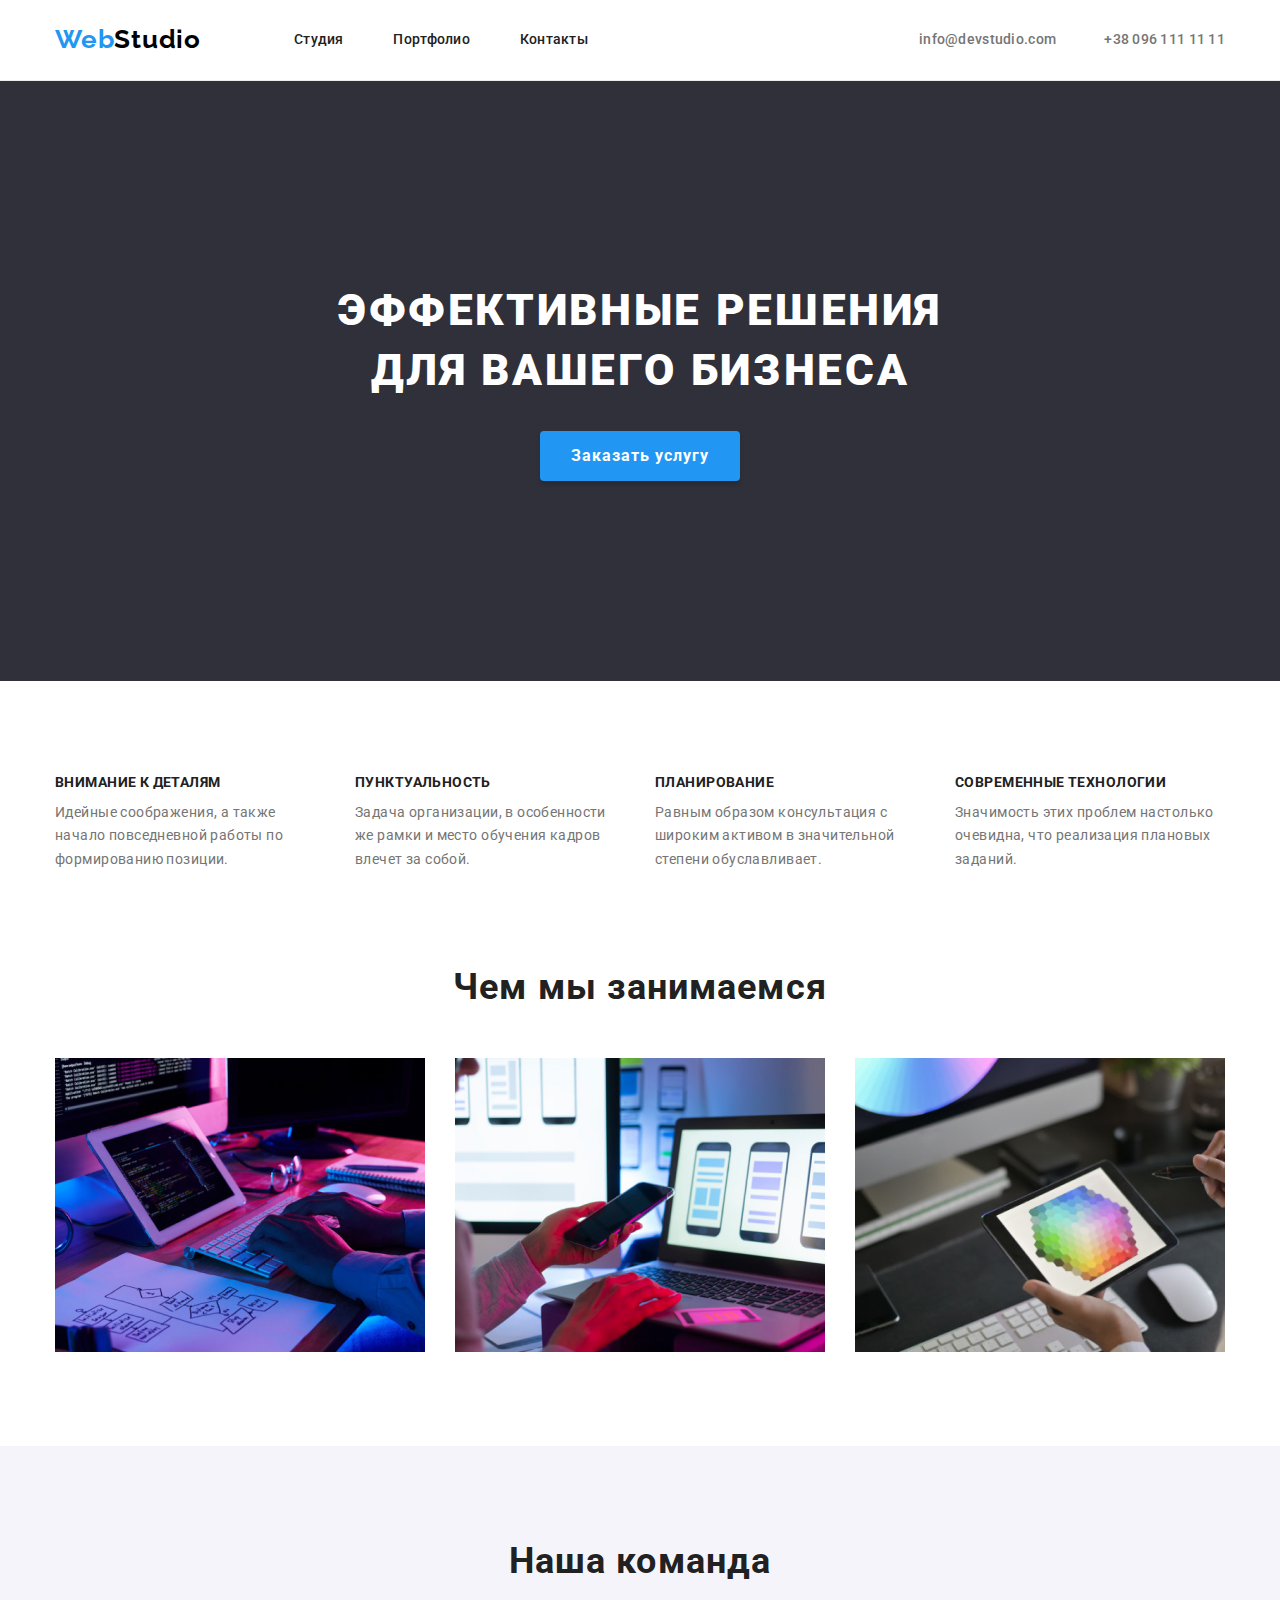
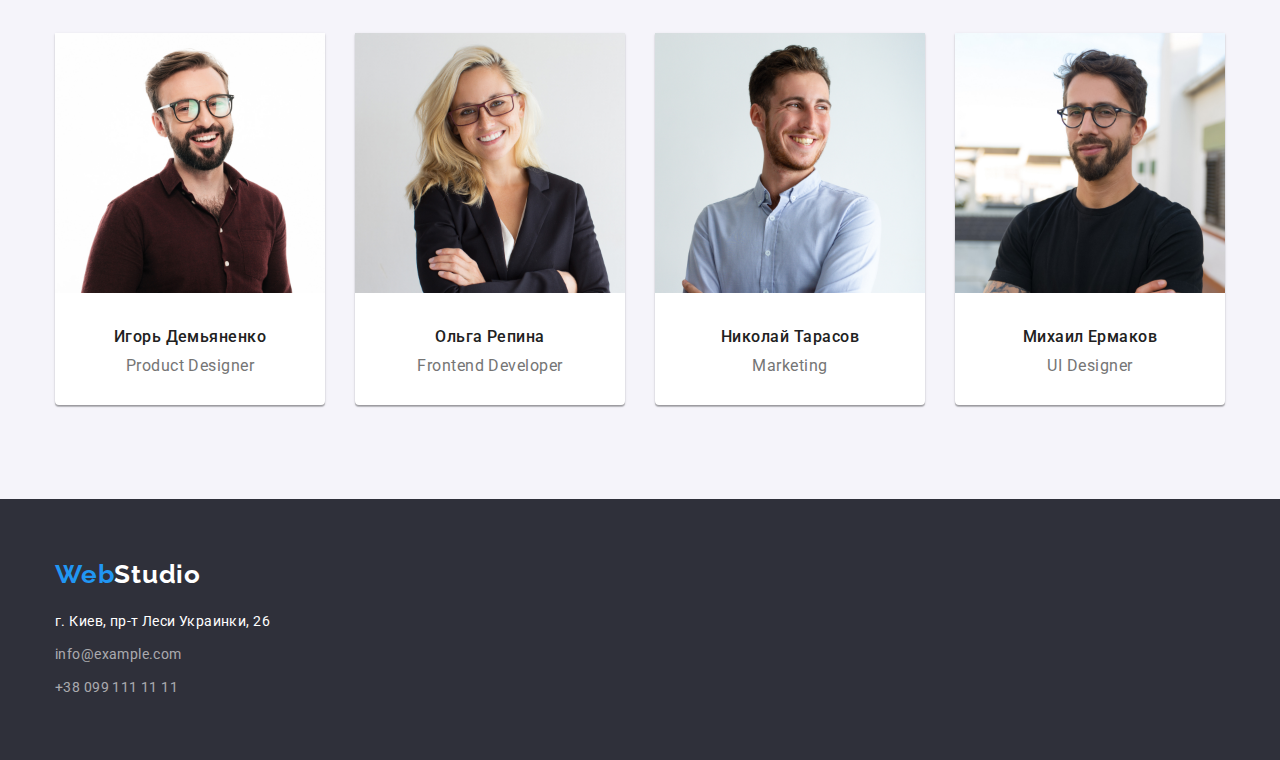
==== index.html @ d11602b2 "Initial commit" ====
<!DOCTYPE html>
<html lang="en">
  <head>
    <meta charset="UTF-8" />
    <meta http-equiv="X-UA-Compatible" content="IE=edge" />
    <meta name="viewport" content="width=device-width, initial-scale=1.0" />
    <title>Document</title>
    <link
      rel="stylesheet"
      href="https://cdnjs.cloudflare.com/ajax/libs/modern-normalize/1.0.0/modern-normalize.min.css"
    />
    <link rel="stylesheet" href="css/styles.css" />
    <link rel="preconnect" href="https://fonts.googleapis.com" />
    <link rel="preconnect" href="https://fonts.gstatic.com" crossorigin />
    <link
      href="https://fonts.googleapis.com/css2?family=Raleway:wght@700&family=Roboto:wght@400;500;700;900&display=swap"
      rel="stylesheet"
    />
  </head>
  <body>
    <header>
      <div class="container">
        <a href="index.html" class="accent-logo"
          >Web<span class="header-logo">Studio</span></a
        >
        <nav>
          <ul class="site-nav">
            <li><a class="link" href="index.html">Студия</a></li>
            <li><a class="link" href="portfolio.html">Портфолио</a></li>
            <li><a class="link" href="">Контакты</a></li>
          </ul>
        </nav>
        <ul class="auth-nav">
          <li>
            <a class="link" href="mailto:info@devstudio.com"
              >info@devstudio.com</a
            >
          </li>
          <li>
            <a class="link" href="tel:+380961111111">+38 096 111 11 11</a>
          </li>
        </ul>
      </div>
    </header>
    <main>
      <section class="main-title">
        <div class="container">
          <h1 class="text">Эффективные решения для вашего бизнеса</h1>
          <button class="order-button">Заказать услугу</button>
        </div>
      </section>
      <section class="section">
        <div class="container">
          <ul class="feature-list">
            <li>
              <h3 class="title">Внимание к деталям</h3>
              <p class="text">
                Идейные соображения, а также начало повседневной работы по
                формированию позиции.
              </p>
            </li>
            <li>
              <h3 class="title">Пунктуальность</h3>
              <p class="text">
                Задача организации, в особенности же рамки и место обучения
                кадров влечет за собой.
              </p>
            </li>
            <li>
              <h3 class="title">Планирование</h3>
              <p class="text">
                Равным образом консультация с широким активом в значительной
                степени обуславливает.
              </p>
            </li>
            <li>
              <h3 class="title">Современные технологии</h3>
              <p class="text">
                Значимость этих проблем настолько очевидна, что реализация
                плановых заданий.
              </p>
            </li>
          </ul>
        </div>
      </section>
      <section class="about section">
        <div class="container">
          <h2 class="about-title">Чем мы занимаемся</h2>
          <ul class="about-images">
            <li>
              <img
                src="images/index/box1.jpg"
                width="370"
                alt="Друкування тексту на планшеті"
              />
            </li>
            <li>
              <img
                src="images/index/box2.jpg"
                width="370"
                alt="Отримання нотифікації на телефон"
              />
            </li>
            <li>
              <img
                src="images/index/box3.jpg"
                width="370"
                alt="Графічний дизайн"
              />
            </li>
          </ul>
        </div>
      </section>
      <section class="team section">
        <div class="container">
          <h2 class="title">Наша команда</h2>
          <ul class="team-list">
            <li class="team-member">
              <img
                class="photo"
                src="images/index/team_card1.jpg"
                width="270"
                alt="Игорь Демьяненко"
              />
              <div>
                <h3 class="name">Игорь Демьяненко</h3>
                <p class="position">Product Designer</p>
              </div>
            </li>
            <li class="team-member">
              <img
                class="photo"
                src="images/index/team_card2.jpg"
                width="270"
                alt="Ольга Репина"
              />
              <div>
                <h3 class="name">Ольга Репина</h3>
                <p class="position">Frontend Developer</p>
              </div>
            </li>
            <li class="team-member">
              <img
                class="photo"
                src="images/index/team_card3.jpg"
                width="270"
                alt="Николай Тарасов"
              />
              <div>
                <h3 class="name">Николай Тарасов</h3>
                <p class="position">Marketing</p>
              </div>
            </li>
            <li class="team-member">
              <img
                class="photo"
                src="images/index/team_card4.jpg"
                width="270"
                alt="Михаил Ермаков"
              />
              <div>
                <h3 class="name">Михаил Ермаков</h3>
                <p class="position">UI Designer</p>
              </div>
            </li>
          </ul>
        </div>
      </section>
    </main>
    <footer>
      <div class="container">
        <a href="index.html" class="accent-logo"
          >Web<span class="footer-logo">Studio</span></a
        >
        <address>
          <ul class="contacts">
            <li>
              <a class="location" href="https://goo.gl/maps/zgAAQjGGRxUYH8686"
                >г. Киев, пр-т Леси Украинки, 26</a
              >
            </li>
            <li>
              <a href="mailto:info@example.com">info@example.com</a>
            </li>
            <li><a href="tel:+380991111111">+38 099 111 11 11</a></li>
          </ul>
        </address>
      </div>
    </footer>
  </body>
</html>
---- css/styles.css ----
:root {
  --primary-text-color: rgba(33, 33, 33, 1);
  --secondary-text-color: rgba(117, 117, 117, 1);
  --primary-bg-color: rgba(255, 255, 255, 1);
  --secondary-bg-color: rgba(47, 48, 58, 1);
  --button-bg-color: rgba(33, 150, 243, 1);
  --team-section-bg-color: rgba(245, 244, 250, 1);
}

h1,
h2,
h3,
h4,
h5,
h6 {
  margin: 0;
}

p {
  margin: 0;
}

ul {
  margin: 0;
  padding: 0;
  list-style: none;
}

a:link {
  text-decoration: none;
}

a:visited {
  text-decoration: none;
}

a:hover {
  text-decoration: none;
}

a:active {
  text-decoration: none;
}

.container {
  width: 1200px;
  margin: 0 auto;
  padding: 0 15px;
}

.section {
  padding-top: 94px;
  padding-bottom: 94px;
}

body {
  color: var(--primary-text-color);
  font-family: "Roboto";
}

header {
  border-bottom: 1px solid rgba(236, 236, 236, 1);
  padding-top: 24px;
  padding-bottom: 25px;
}

header div {
  display: flex;
  justify-content: space-between;
  align-items: center;
}

footer {
  background-color: var(--secondary-bg-color);
  padding-top: 60px;
  padding-bottom: 60px;
}

.accent-logo {
  color: var(--button-bg-color);
  font-family: Raleway;
  font-weight: 700;
  font-size: 26px;
  line-height: 1.19;
  letter-spacing: 0.03em;
}

.header-logo {
  color: rgba(0, 0, 0, 1);
}

.footer-logo {
  color: var(--primary-bg-color);
}

.main-title {
  background-color: var(--secondary-bg-color);
  padding-top: 200px;
  padding-bottom: 200px;
  text-align: center;
}

.order-button {
  background-color: var(--button-bg-color);
  color: var(--primary-bg-color);
  font-family: "Roboto";
  font-weight: 700;
  font-size: 16px;
  line-height: 1.87;
  letter-spacing: 0.06em;
  box-shadow: 0px 4px 4px rgba(0, 0, 0, 0.15);
  border-radius: 4px;
  border: 0;
  cursor: pointer;
  width: 200px;
  height: 50px;
}

.main-title .text {
  color: var(--primary-bg-color);
  font-weight: 900;
  font-size: 44px;
  line-height: 1.36;
  letter-spacing: 0.06em;
  text-transform: uppercase;
  width: 696px;
  margin: 0 auto 30px;
}

.site-nav {
  display: flex;
  justify-content: space-between;
  align-items: center;
  width: 294px;
  margin-right: 331px;
  margin-left: 93px;
}

.auth-nav {
  display: flex;
  justify-content: space-between;
  align-items: center;
  width: 307px;
}

.site-nav .link {
  color: var(--primary-text-color);
  font-weight: 500;
  font-size: 14px;
  line-height: 1.14;
  letter-spacing: 0.02em;
}

.site-nav .link:hover,
.site-nav .link:focus {
  color: var(--button-bg-color);
}

.auth-nav .link {
  color: var(--secondary-text-color);
  font-weight: 500;
  font-size: 14px;
  line-height: 1.14;
  letter-spacing: 0.02em;
}

.auth-nav .link:hover,
.auth-nav .link:focus {
  color: var(--button-bg-color);
}

.feature-list {
  display: flex;
  justify-content: space-between;
  align-items: center;
}

.feature-list li {
  width: 270px;
}

.feature-list .title {
  color: var(--primary-text-color);
  font-weight: 700;
  font-size: 14px;
  line-height: 1.14;
  letter-spacing: 0.03em;
  text-transform: uppercase;
  margin-bottom: 10px;
}

.feature-list .text {
  color: var(--secondary-text-color);
  font-size: 14px;
  line-height: 1.71;
  letter-spacing: 0.03em;
}

.about {
  padding-top: 0;
}

.about-title {
  color: var(--primary-text-color);
  font-weight: 700;
  font-size: 36px;
  line-height: 1.17;
  text-align: center;
  letter-spacing: 0.03em;
  margin-bottom: 50px;
}

.about-images {
  display: flex;
  justify-content: space-between;
  align-items: center;
}

.about-images img {
  display: block;
}

.team {
  background-color: var(--team-section-bg-color);
}

.team .title {
  color: var(--primary-text-color);
  font-weight: 700;
  font-size: 36px;
  line-height: 1.17;
  text-align: center;
  letter-spacing: 0.03em;
  margin-bottom: 50px;
}

.team-list {
  display: flex;
  justify-content: space-between;
  align-items: center;
}

.team-member {
  background-color: var(--primary-bg-color);
  box-shadow: 0px 1px 3px rgba(0, 0, 0, 0.12), 0px 1px 1px rgba(0, 0, 0, 0.14),
    0px 2px 1px rgba(0, 0, 0, 0.2);
  border-radius: 0px 0px 4px 4px;
  width: 270px;
}

.team-member div {
  padding: 30px 0;
}

.team-member .name {
  color: var(--primary-text-color);
  font-weight: 500;
  font-size: 16px;
  line-height: 1.19;
  text-align: center;
  letter-spacing: 0.03em;
  margin-bottom: 10px;
}

.team-member .position {
  color: var(--secondary-text-color);
  font-size: 16px;
  line-height: 1.19;
  text-align: center;
  letter-spacing: 0.03em;
}

.contacts {
  text-align: left;
  width: 231px;
  margin-top: 20px;
  margin-bottom: -9px;
}

.contacts li {
  margin-bottom: 9px;
}

.contacts a {
  color: rgba(255, 255, 255, 0.6);
  font-style: normal;
  font-size: 14px;
  line-height: 1.71;
  letter-spacing: 0.03em;
}

.contacts .location {
  color: var(--primary-bg-color);
}

.portfolio-buttons {
  display: flex;
  justify-content: center;
  align-items: center;
  margin-bottom: 50px;
}

.portfolio-buttons li {
  margin-right: 8px;
}

.portfolio-buttons li:last-child {
  margin-right: 0px;
}

.portfolio-button {
  background-color: var(--team-section-bg-color);
  color: var(--primary-text-color);
  font-family: "Roboto";
  font-weight: 500;
  font-size: 16px;
  line-height: 1.62;
  text-align: center;
  letter-spacing: 0.03em;
  border-radius: 4px;
  border: 0;
  padding: 6px 22px;
  cursor: pointer;
}

.portfolio-button:hover,
.portfolio-button:focus {
  color: var(--primary-bg-color);
  background-color: var(--button-bg-color);
  box-shadow: 0px 3px 1px rgba(0, 0, 0, 0.1), 0px 1px 2px rgba(0, 0, 0, 0.08),
    0px 2px 2px rgba(0, 0, 0, 0.12);
}

.portfolio-list {
  display: flex;
  flex-wrap: wrap;
  margin-right: -30px;
  margin-bottom: -30px;
}

.portfolio-item {
  margin-right: 30px;
  margin-bottom: 30px;
}

.portfolio-item img {
  display: block;
}

.portfolio-item div {
  border-width: 0px 1px 1px;
  border-style: solid;
  border-color: rgba(238, 238, 238, 1);
  padding: 20px 24px;
}

.portfolio-item .title {
  color: var(--primary-text-color);
  font-weight: 700;
  font-size: 18px;
  line-height: 2;
  letter-spacing: 0.06em;
  margin-bottom: 4px;
}

.portfolio-item .description {
  color: var(--secondary-text-color);
  font-size: 16px;
  line-height: 1.87;
  letter-spacing: 0.03em;
}
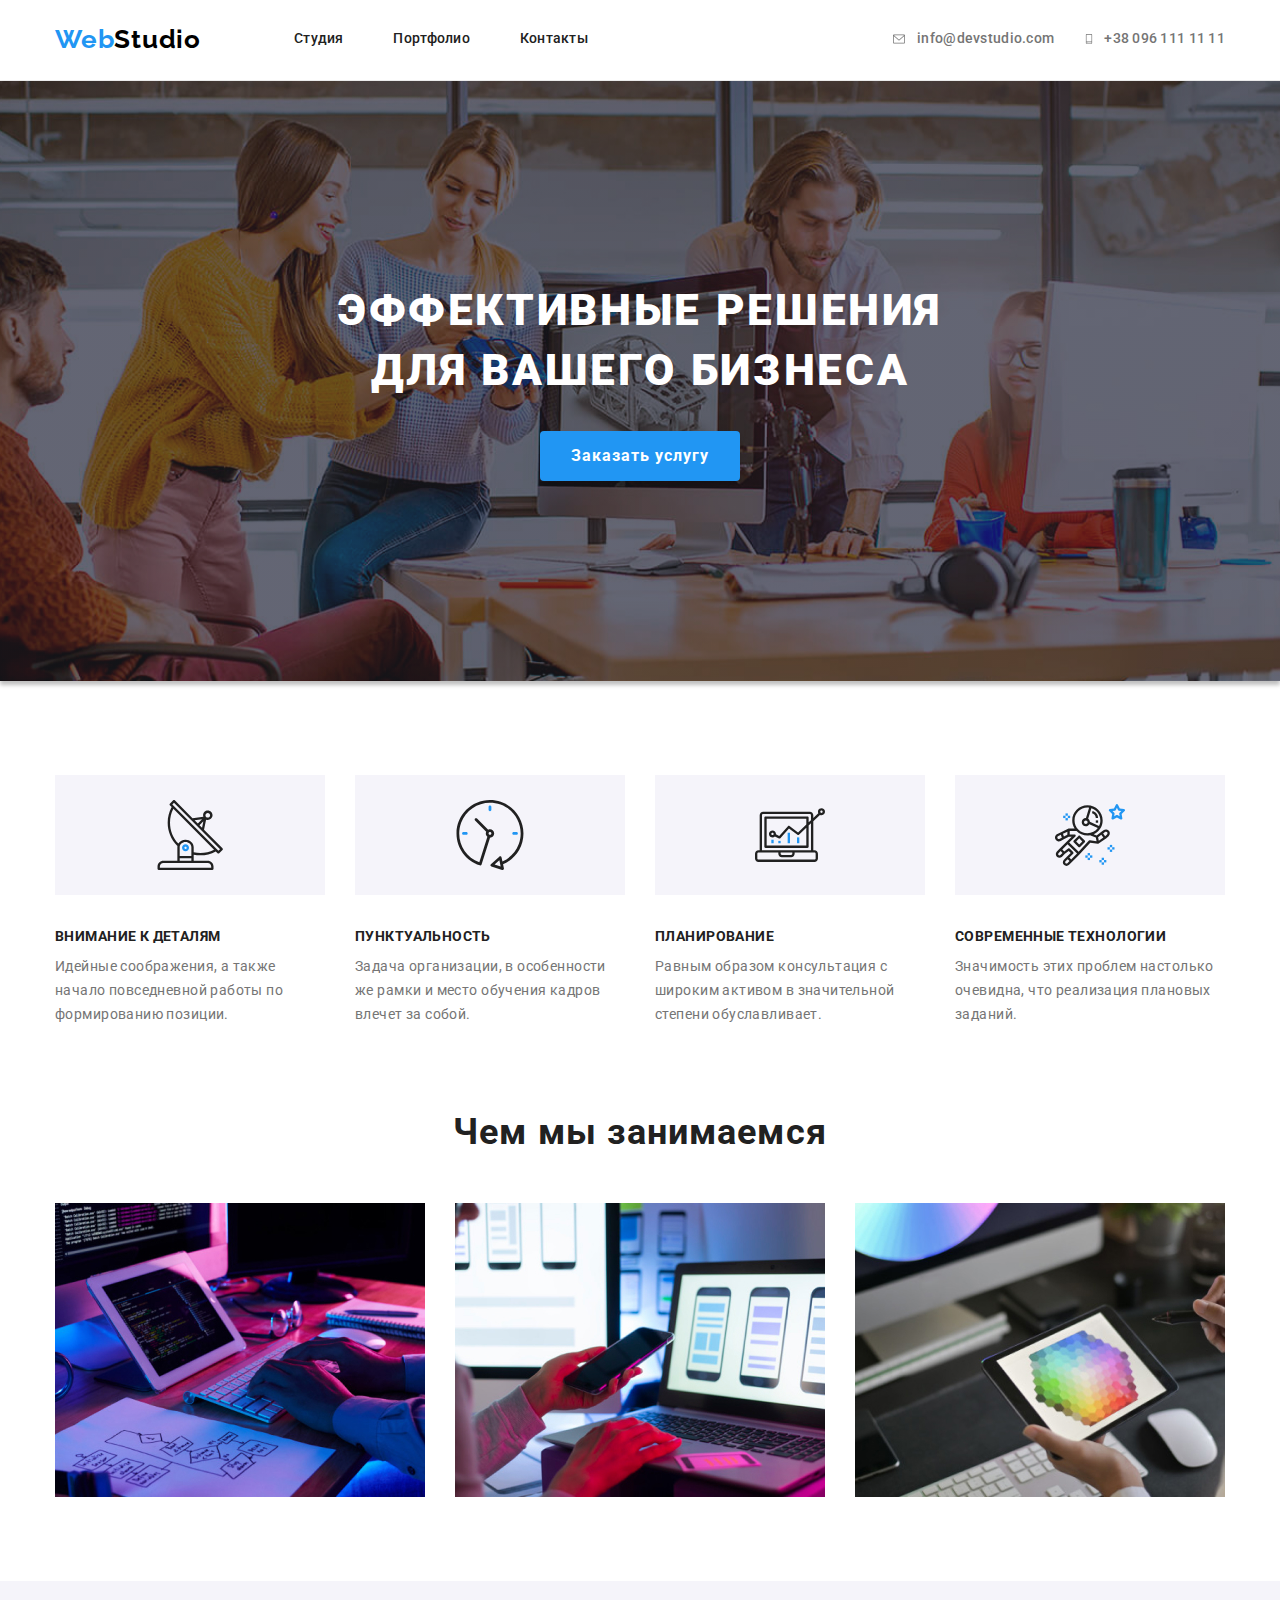
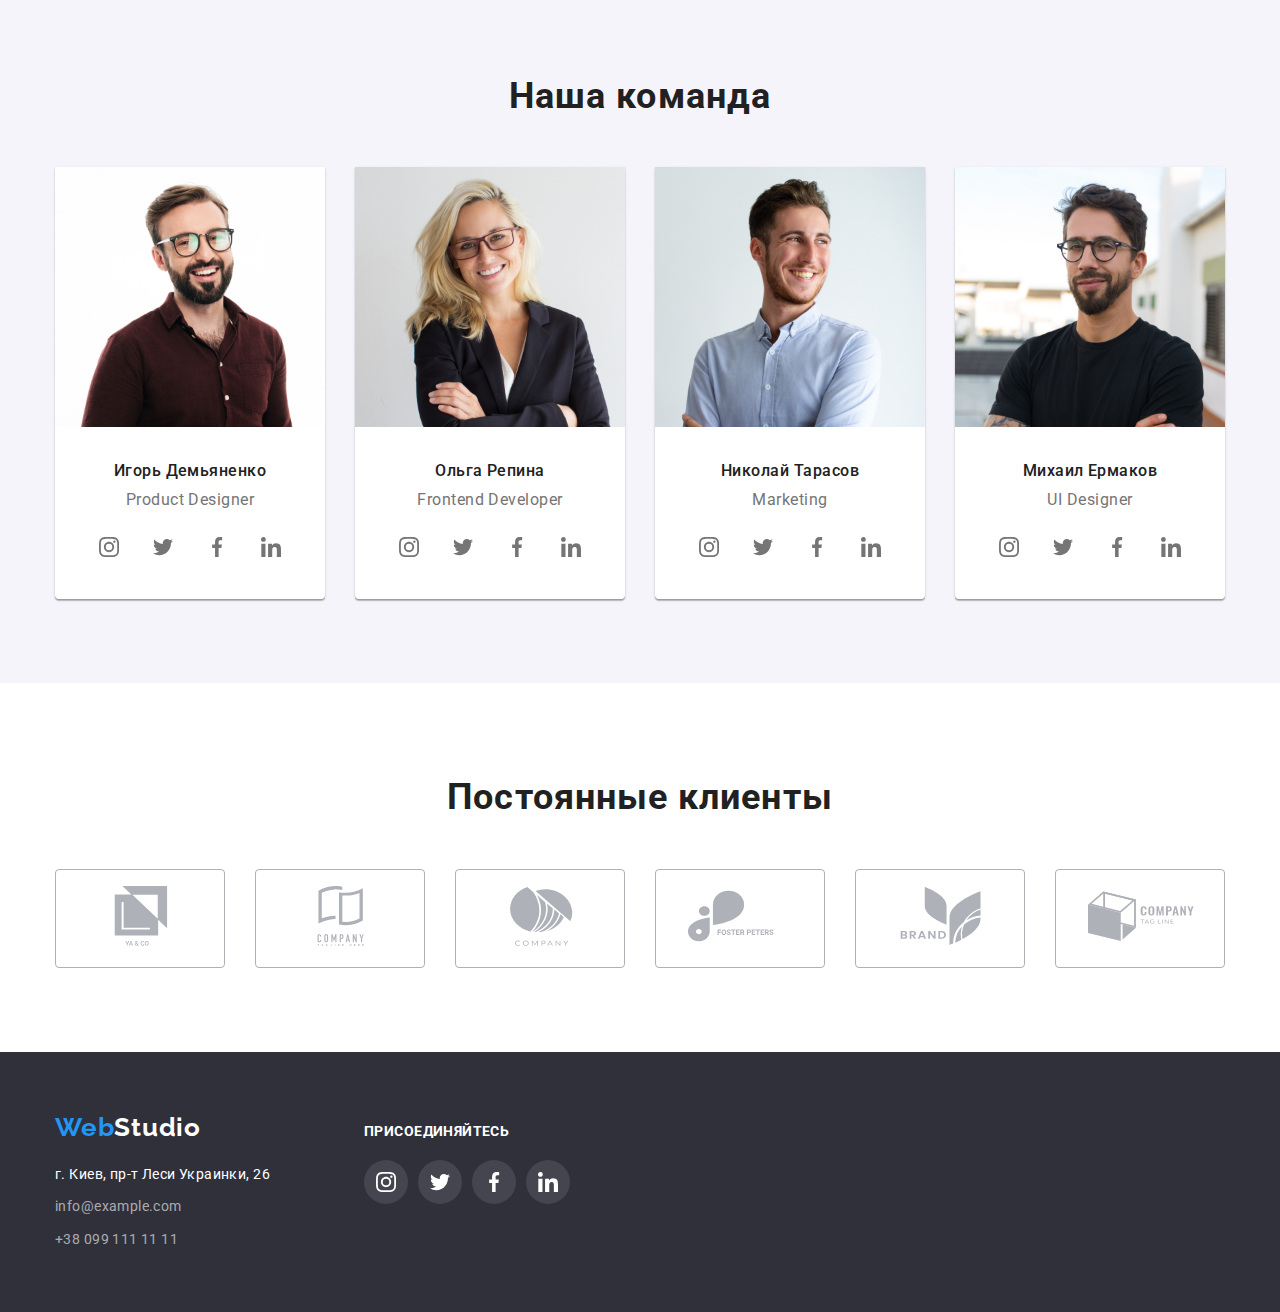
==== commit ae3a12bb: "Додано іконки в секції main та footer,додано градієнти, додано зображення до секції main-title." ====
--- a/index.html
+++ b/index.html
@@ -31,13 +31,21 @@
           </ul>
         </nav>
         <ul class="auth-nav">
-          <li>
-            <a class="link" href="mailto:info@devstudio.com"
-              >info@devstudio.com</a
+          <li class="studio-item">
+            <a class="link" href="mailto:info@devstudio.com">
+              <svg class="studio-icon" width="16" height="12">
+                <use href="./images/icons.svg#icon-mail"></use>
+              </svg>
+              info@devstudio.com</a
             >
           </li>
-          <li>
-            <a class="link" href="tel:+380961111111">+38 096 111 11 11</a>
+          <li class="studio-item">
+            <a class="link" href="tel:+380961111111">
+              <svg class="studio-icon" width="10" height="16">
+                <use href="./images/icons.svg#icon-phone"></use>
+              </svg>
+              +38 096 111 11 11</a
+            >
           </li>
         </ul>
       </div>
@@ -52,28 +60,40 @@
       <section class="section">
         <div class="container">
           <ul class="feature-list">
-            <li>
+            <li class="feature-icon">
+              <svg class="icons-list" width="70" height="70">
+                <use href="./images/icons.svg#icon-antena"></use>
+              </svg>
               <h3 class="title">Внимание к деталям</h3>
               <p class="text">
                 Идейные соображения, а также начало повседневной работы по
                 формированию позиции.
               </p>
             </li>
-            <li>
+            <li class="feature-icon">
+              <svg class="icons-list" width="70" height="70">
+                <use href="./images/icons.svg#icon-clock"></use>
+              </svg>
               <h3 class="title">Пунктуальность</h3>
               <p class="text">
                 Задача организации, в особенности же рамки и место обучения
                 кадров влечет за собой.
               </p>
             </li>
-            <li>
+            <li class="feature-icon">
+              <svg class="icons-list" width="25" height="100">
+                <use href="./images/icons.svg#icon-diagram"></use>
+              </svg>
               <h3 class="title">Планирование</h3>
               <p class="text">
                 Равным образом консультация с широким активом в значительной
                 степени обуславливает.
               </p>
             </li>
-            <li>
+            <li class="feature-icon">
+              <svg class="icons-list" width="25" height="100">
+                <use href="./images/icons.svg#icon-astronaut"></use>
+              </svg>
               <h3 class="title">Современные технологии</h3>
               <p class="text">
                 Значимость этих проблем настолько очевидна, что реализация
@@ -125,6 +145,56 @@
               <div>
                 <h3 class="name">Игорь Демьяненко</h3>
                 <p class="position">Product Designer</p>
+                <ul class="socials-list">
+                  <li class="social-item">
+                    <a
+                      class="social-link link"
+                      href=""
+                      target="blank"
+                      aria-label="icon-instagram іконка"
+                    >
+                      <svg class="socials-icon" width="20" height="20">
+                        <use href="./images/icons.svg#icon-instagram"></use>
+                      </svg>
+                    </a>
+                  </li>
+                  <li class="social-item">
+                    <a
+                      class="social-link link"
+                      href=""
+                      target="blank"
+                      aria-label="icon-twitter іконка"
+                    >
+                      <svg class="socials-icon" width="20" height="20">
+                        <use href="./images/icons.svg#icon-twitter"></use>
+                      </svg>
+                    </a>
+                  </li>
+                  <li class="social-item">
+                    <a
+                      class="social-link link"
+                      href=""
+                      target="blank"
+                      aria-label="icon-facebook іконка"
+                    >
+                      <svg class="socials-icon" width="20" height="20">
+                        <use href="./images/icons.svg#icon-facebook"></use>
+                      </svg>
+                    </a>
+                  </li>
+                  <li class="social-item">
+                    <a
+                      class="social-link link"
+                      href=""
+                      target="blank"
+                      aria-label="icon-linkedin іконка"
+                    >
+                      <svg class="socials-icon" width="20" height="20">
+                        <use href="./images/icons.svg#icon-linkedin"></use>
+                      </svg>
+                    </a>
+                  </li>
+                </ul>
               </div>
             </li>
             <li class="team-member">
@@ -137,6 +207,56 @@
               <div>
                 <h3 class="name">Ольга Репина</h3>
                 <p class="position">Frontend Developer</p>
+                <ul class="socials-list">
+                  <li class="social-item">
+                    <a
+                      class="social-link link"
+                      href=""
+                      target="blank"
+                      aria-label="icon-instagram іконка"
+                    >
+                      <svg class="socials-icon" width="20" height="20">
+                        <use href="./images/icons.svg#icon-instagram"></use>
+                      </svg>
+                    </a>
+                  </li>
+                  <li class="social-item">
+                    <a
+                      class="social-link link"
+                      href=""
+                      target="blank"
+                      aria-label="icon-twitter іконка"
+                    >
+                      <svg class="socials-icon" width="20" height="20">
+                        <use href="./images/icons.svg#icon-twitter"></use>
+                      </svg>
+                    </a>
+                  </li>
+                  <li class="social-item">
+                    <a
+                      class="social-link link"
+                      href=""
+                      target="blank"
+                      aria-label="icon-facebook іконка"
+                    >
+                      <svg class="socials-icon" width="20" height="20">
+                        <use href="./images/icons.svg#icon-facebook"></use>
+                      </svg>
+                    </a>
+                  </li>
+                  <li class="social-item">
+                    <a
+                      class="social-link link"
+                      href=""
+                      target="blank"
+                      aria-label="icon-linkedin іконка"
+                    >
+                      <svg class="socials-icon" width="20" height="20">
+                        <use href="./images/icons.svg#icon-linkedin"></use>
+                      </svg>
+                    </a>
+                  </li>
+                </ul>
               </div>
             </li>
             <li class="team-member">
@@ -149,6 +269,56 @@
               <div>
                 <h3 class="name">Николай Тарасов</h3>
                 <p class="position">Marketing</p>
+                <ul class="socials-list">
+                  <li class="social-item">
+                    <a
+                      class="social-link link"
+                      href=""
+                      target="blank"
+                      aria-label="icon-instagram іконка"
+                    >
+                      <svg class="socials-icon" width="20" height="20">
+                        <use href="./images/icons.svg#icon-instagram"></use>
+                      </svg>
+                    </a>
+                  </li>
+                  <li class="social-item">
+                    <a
+                      class="social-link link"
+                      href=""
+                      target="blank"
+                      aria-label="icon-twitter іконка"
+                    >
+                      <svg class="socials-icon" width="20" height="20">
+                        <use href="./images/icons.svg#icon-twitter"></use>
+                      </svg>
+                    </a>
+                  </li>
+                  <li class="social-item">
+                    <a
+                      class="social-link link"
+                      href=""
+                      target="blank"
+                      aria-label="icon-facebook іконка"
+                    >
+                      <svg class="socials-icon" width="20" height="20">
+                        <use href="./images/icons.svg#icon-facebook"></use>
+                      </svg>
+                    </a>
+                  </li>
+                  <li class="social-item">
+                    <a
+                      class="social-link link"
+                      href=""
+                      target="blank"
+                      aria-label="icon-linkedin іконка"
+                    >
+                      <svg class="socials-icon" width="20" height="20">
+                        <use href="./images/icons.svg#icon-linkedin"></use>
+                      </svg>
+                    </a>
+                  </li>
+                </ul>
               </div>
             </li>
             <li class="team-member">
@@ -161,30 +331,177 @@
               <div>
                 <h3 class="name">Михаил Ермаков</h3>
                 <p class="position">UI Designer</p>
+                <ul class="socials-list">
+                  <li class="social-item">
+                    <a
+                      class="social-link link"
+                      href=""
+                      target="blank"
+                      aria-label="icon-instagram іконка"
+                    >
+                      <svg class="socials-icon" width="20" height="20">
+                        <use href="./images/icons.svg#icon-instagram"></use>
+                      </svg>
+                    </a>
+                  </li>
+                  <li class="social-item">
+                    <a
+                      class="social-link link"
+                      href=""
+                      target="blank"
+                      aria-label="icon-twitter іконка"
+                    >
+                      <svg class="socials-icon" width="20" height="20">
+                        <use href="./images/icons.svg#icon-twitter"></use>
+                      </svg>
+                    </a>
+                  </li>
+                  <li class="social-item">
+                    <a
+                      class="social-link link"
+                      href=""
+                      target="blank"
+                      aria-label="icon-facebook іконка"
+                    >
+                      <svg class="socials-icon" width="20" height="20">
+                        <use href="./images/icons.svg#icon-facebook"></use>
+                      </svg>
+                    </a>
+                  </li>
+                  <li class="social-item">
+                    <a
+                      class="social-link link"
+                      href=""
+                      target="blank"
+                      aria-label="icon-linkedin іконка"
+                    >
+                      <svg class="socials-icon" width="20" height="20">
+                        <use href="./images/icons.svg#icon-linkedin"></use>
+                      </svg>
+                    </a>
+                  </li>
+                </ul>
               </div>
+            </li>
+          </ul>
+        </div>
+      </section>
+      <section class="companies section">
+        <div class="container">
+          <h2 class="title">Постоянные клиенты</h2>
+          <ul class="clients-icon">
+            <li class="clients-list">
+              <svg class="icons" width="106" height="60">
+                <use href="./images/icons.svg#icon-company1"></use>
+              </svg>
+            </li>
+            <li class="clients-list">
+              <svg class="icons" width="106" height="60">
+                <use href="./images/icons.svg#icon-company2"></use>
+              </svg>
+            </li>
+            <li class="clients-list">
+              <svg class="icons" width="106" height="60">
+                <use href="./images/icons.svg#icon-company3"></use>
+              </svg>
+            </li>
+            <li class="clients-list">
+              <svg class="icons" width="106" height="60">
+                <use href="./images/icons.svg#icon-company4"></use>
+              </svg>
+            </li>
+            <li class="clients-list">
+              <svg class="icons" width="106" height="60">
+                <use href="./images/icons.svg#icon-company5"></use>
+              </svg>
+            </li>
+            <li class="clients-list">
+              <svg class="icons" width="106" height="60">
+                <use href="./images/icons.svg#icon-company6"></use>
+              </svg>
             </li>
           </ul>
         </div>
       </section>
     </main>
+    <!-- footer -->
     <footer>
       <div class="container">
-        <a href="index.html" class="accent-logo"
-          >Web<span class="footer-logo">Studio</span></a
-        >
-        <address>
-          <ul class="contacts">
-            <li>
-              <a class="location" href="https://goo.gl/maps/zgAAQjGGRxUYH8686"
-                >г. Киев, пр-т Леси Украинки, 26</a
-              >
-            </li>
-            <li>
-              <a href="mailto:info@example.com">info@example.com</a>
-            </li>
-            <li><a href="tel:+380991111111">+38 099 111 11 11</a></li>
-          </ul>
-        </address>
+        <div class="footer">
+          <div>
+            <a href="index.html" class="accent-logo"
+              >Web<span class="footer-logo">Studio</span></a
+            >
+            <address>
+              <ul class="contacts">
+                <li>
+                  <a
+                    class="location"
+                    href="https://goo.gl/maps/zgAAQjGGRxUYH8686"
+                    >г. Киев, пр-т Леси Украинки, 26</a
+                  >
+                </li>
+                <li>
+                  <a href="mailto:info@example.com">info@example.com</a>
+                </li>
+                <li><a href="tel:+380991111111">+38 099 111 11 11</a></li>
+              </ul>
+            </address>
+          </div>
+          <div class="container-join">
+            <h3 class="join">присоединяйтесь</h3>
+            <ul class="socials-list">
+              <li class="social-item">
+                <a
+                  class="social-link link"
+                  href=""
+                  target="blank"
+                  aria-label="icon-instagram іконка"
+                >
+                  <svg class="socials-icon" width="20" height="20">
+                    <use href="./images/icons.svg#icon-instagram"></use>
+                  </svg>
+                </a>
+              </li>
+              <li class="social-item">
+                <a
+                  class="social-link link"
+                  href=""
+                  target="blank"
+                  aria-label="icon-twitter іконка"
+                >
+                  <svg class="socials-icon" width="20" height="20">
+                    <use href="./images/icons.svg#icon-twitter"></use>
+                  </svg>
+                </a>
+              </li>
+              <li class="social-item">
+                <a
+                  class="social-link link"
+                  href=""
+                  target="blank"
+                  aria-label="icon-facebook іконка"
+                >
+                  <svg class="socials-icon" width="20" height="20">
+                    <use href="./images/icons.svg#icon-facebook"></use>
+                  </svg>
+                </a>
+              </li>
+              <li class="social-item">
+                <a
+                  class="social-link link"
+                  href=""
+                  target="blank"
+                  aria-label="icon-linkedin іконка"
+                >
+                  <svg class="socials-icon" width="20" height="20">
+                    <use href="./images/icons.svg#icon-linkedin"></use>
+                  </svg>
+                </a>
+              </li>
+            </ul>
+          </div>
+        </div>
       </div>
     </footer>
   </body>
--- a/css/styles.css
+++ b/css/styles.css
@@ -50,7 +50,7 @@
 
 .section {
   padding-top: 94px;
-  padding-bottom: 94px;
+  padding-bottom: 84px;
 }
 
 body {
@@ -83,6 +83,7 @@
   font-size: 26px;
   line-height: 1.19;
   letter-spacing: 0.03em;
+  margin-right: 93px;
 }
 
 .header-logo {
@@ -98,6 +99,11 @@
   padding-top: 200px;
   padding-bottom: 200px;
   text-align: center;
+  background-image: linear-gradient(#2f303a66, #2f303a66),
+    url(../images/index/img_overlay.jpg);
+  background-repeat: no-repeat;
+  background-position: center;
+  box-shadow: 0px 4px 4px rgba(0, 0, 0, 0.25);
 }
 
 .order-button {
@@ -132,15 +138,30 @@
   justify-content: space-between;
   align-items: center;
   width: 294px;
-  margin-right: 331px;
-  margin-left: 93px;
 }
 
 .auth-nav {
   display: flex;
   justify-content: space-between;
   align-items: center;
-  width: 307px;
+  margin-left: auto;
+}
+
+.studio-item + .studio-item {
+  margin-left: 30px;
+}
+
+.link {
+  display: flex;
+  justify-content: space-between;
+  align-items: center;
+
+  color: #757575;
+}
+
+.studio-icon {
+  margin-right: 10px;
+  fill: currentColor;
 }
 
 .site-nav .link {
@@ -179,6 +200,18 @@
   width: 270px;
 }
 
+.feature-icon .icons-list {
+  height: 120px;
+  width: 270px;
+  padding: 25px 100px;
+  background: #f5f4fa;
+  margin-bottom: 30px;
+}
+
+.icons-list {
+  background-color: #757575;
+}
+
 .feature-list .title {
   color: var(--primary-text-color);
   font-weight: 700;
@@ -268,6 +301,82 @@
   line-height: 1.19;
   text-align: center;
   letter-spacing: 0.03em;
+  margin-bottom: 16px;
+}
+
+.socials-list {
+  display: flex;
+  justify-content: center;
+  align-items: center;
+}
+
+.socials-list {
+  padding: 0 32px;
+}
+
+.social-link {
+  display: flex;
+  justify-content: center;
+  text-align: center;
+  width: 44px;
+  height: 44px;
+  background-color: #fff;
+  border-radius: 50%;
+}
+
+.social-link:hover {
+  background-color: var(--button-bg-color);
+}
+
+.social-link:hover svg {
+  fill: white;
+}
+
+.social-item svg {
+  fill: #757575;
+}
+
+.social-item + .social-item {
+  padding-left: 10px;
+}
+
+.companies .title {
+  text-align: center;
+  font-weight: 700;
+  font-size: 36px;
+  line-height: 1.16;
+  letter-spacing: 0.03em;
+  margin-bottom: 50px;
+}
+
+.clients-icon {
+  display: flex;
+  justify-content: space-between;
+  text-align: center;
+  align-items: center;
+}
+
+.clients-list {
+  display: inline-block;
+  border: 1px solid #afb1b8;
+  border-radius: 4px;
+  padding: 16px 32px;
+  width: 170px;
+  fill: #afb1b8;
+  cursor: pointer;
+}
+
+.clients-list:hover {
+  border-color: var(--button-bg-color);
+  fill: var(--button-bg-color);
+}
+
+.clients-list:hover .icons {
+  fill: var(--button-bg-color);
+}
+
+.clients-list + .clients-list {
+  margin-left: 30px;
 }
 
 .contacts {
@@ -343,6 +452,12 @@
   margin-bottom: 30px;
 }
 
+.portfolio-item:hover {
+  cursor: pointer;
+  box-shadow: 0px 1px 1px rgba(0, 0, 0, 0.12), 0px 4px 4px rgba(0, 0, 0, 0.06),
+    1px 4px 6px rgba(0, 0, 0, 0.16);
+}
+
 .portfolio-item img {
   display: block;
 }
@@ -369,3 +484,35 @@
   line-height: 1.87;
   letter-spacing: 0.03em;
 }
+
+.footer {
+  display: inline-flex;
+  align-items: baseline;
+}
+
+.container-join {
+  margin-left: 70px;
+  width: 206px;
+}
+
+.container-join .join {
+  font-weight: 700;
+  font-size: 14px;
+  line-height: 1.14;
+  letter-spacing: 0.03em;
+  text-transform: uppercase;
+  color: #ffffff;
+  margin-bottom: 20px;
+}
+
+.footer .social-link {
+  background: rgba(255, 255, 255, 0.1);
+}
+
+.footer .socials-icon {
+  fill: #ffffff;
+}
+
+.footer .social-link:hover {
+  background-color: var(--button-bg-color);
+}
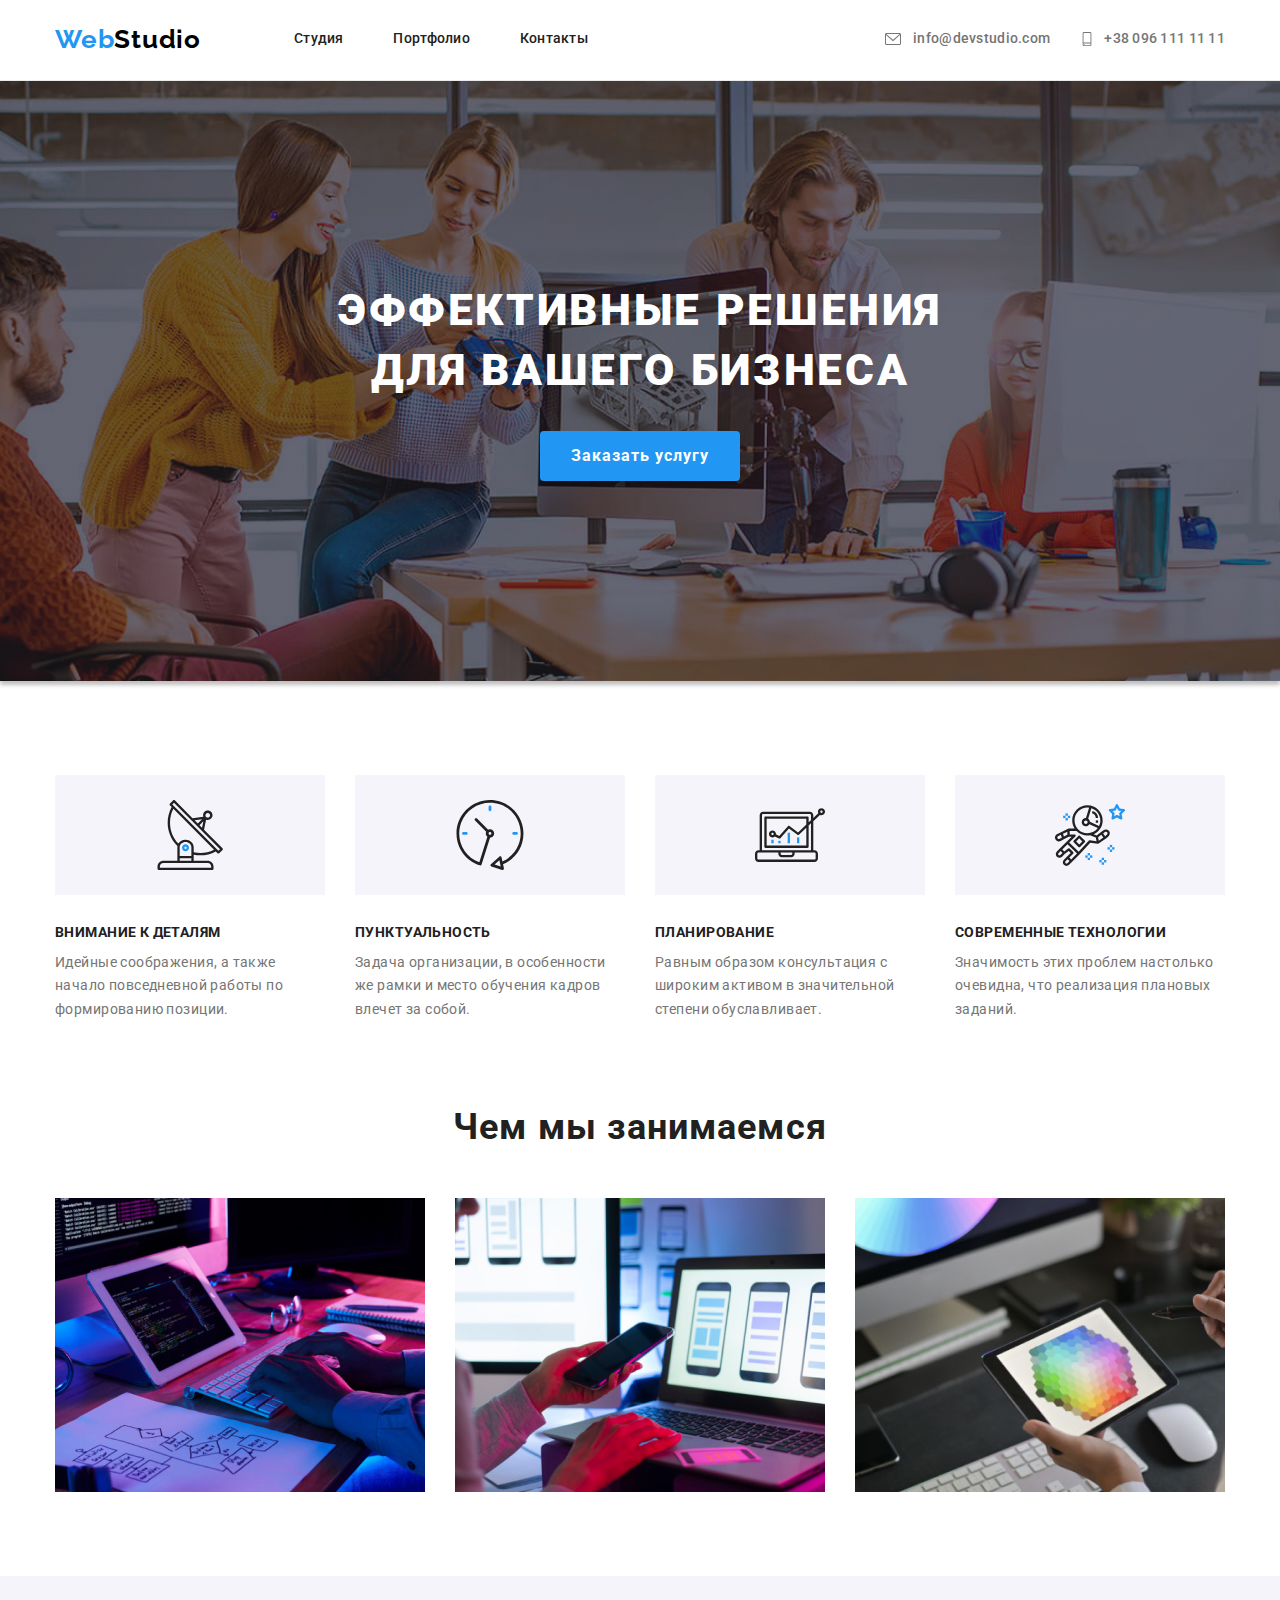
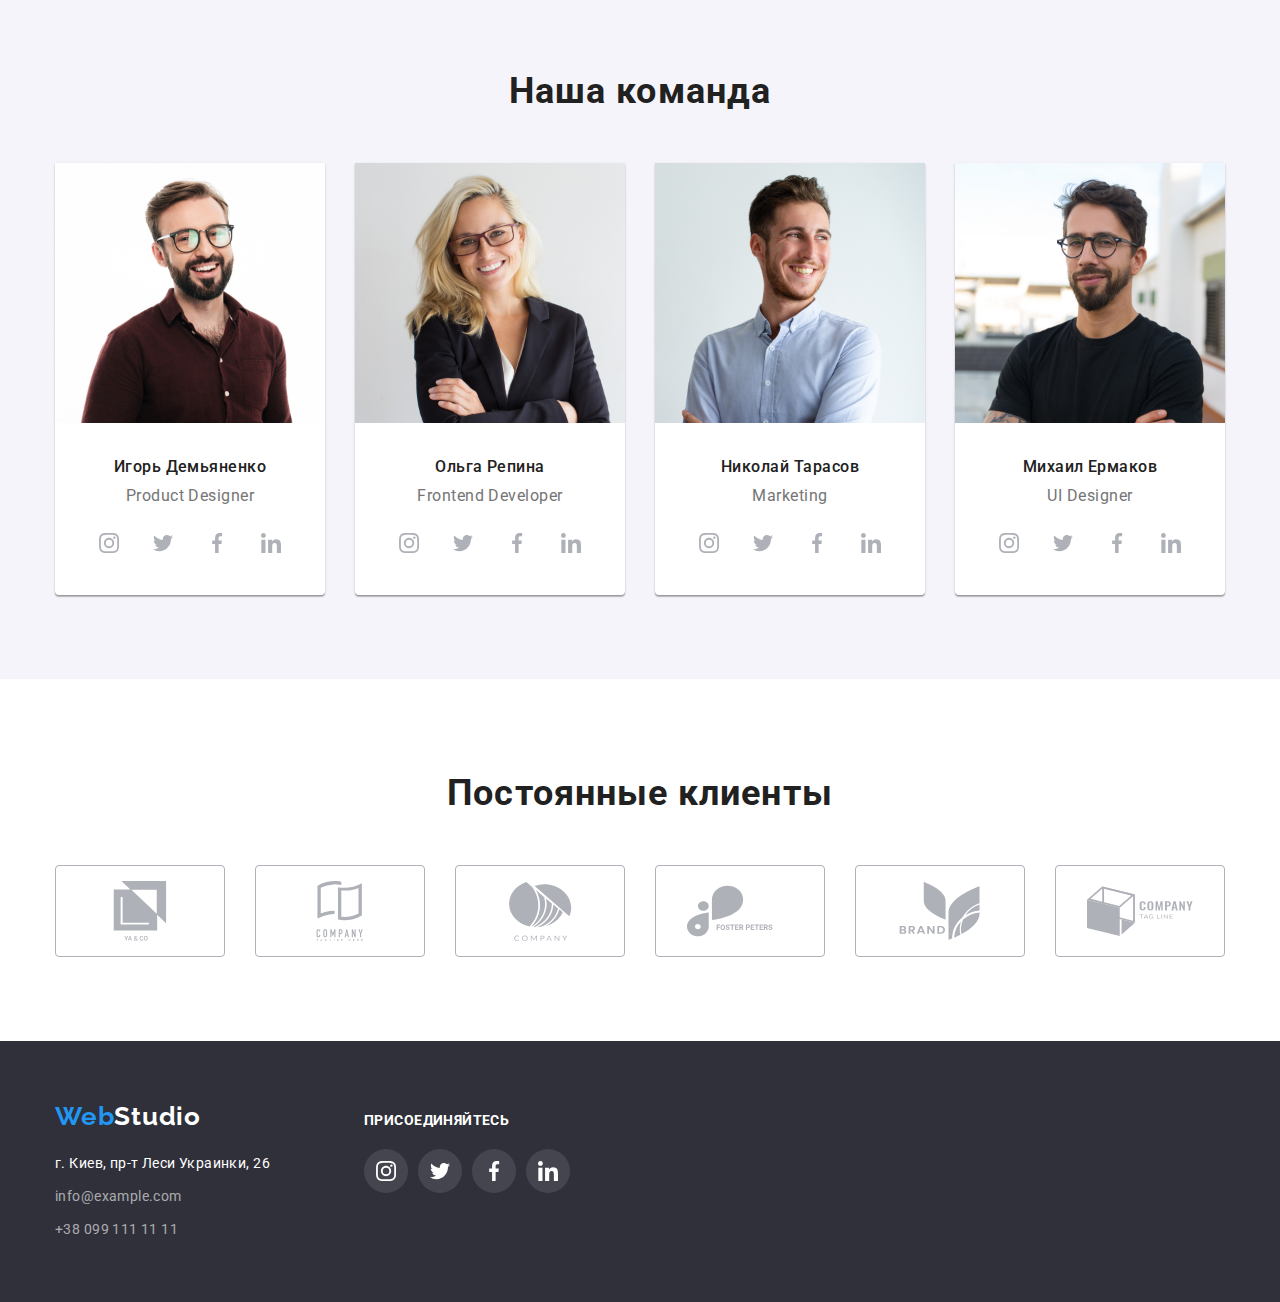
==== commit f44d058c: "Внесено зміни до завдання" ====
--- a/index.html
+++ b/index.html
@@ -33,7 +33,7 @@
         <ul class="auth-nav">
           <li class="studio-item">
             <a class="link" href="mailto:info@devstudio.com">
-              <svg class="studio-icon" width="16" height="12">
+              <svg class="studio-icon" width="20" height="16">
                 <use href="./images/icons.svg#icon-mail"></use>
               </svg>
               info@devstudio.com</a
@@ -41,7 +41,7 @@
           </li>
           <li class="studio-item">
             <a class="link" href="tel:+380961111111">
-              <svg class="studio-icon" width="10" height="16">
+              <svg class="studio-icon" width="14" height="20">
                 <use href="./images/icons.svg#icon-phone"></use>
               </svg>
               +38 096 111 11 11</a
@@ -61,9 +61,11 @@
         <div class="container">
           <ul class="feature-list">
             <li class="feature-icon">
-              <svg class="icons-list" width="70" height="70">
-                <use href="./images/icons.svg#icon-antena"></use>
-              </svg>
+              <div class="icons-list">
+                <svg width="70" height="70">
+                  <use href="./images/icons.svg#icon-antena"></use>
+                </svg>
+              </div>
               <h3 class="title">Внимание к деталям</h3>
               <p class="text">
                 Идейные соображения, а также начало повседневной работы по
@@ -71,9 +73,11 @@
               </p>
             </li>
             <li class="feature-icon">
-              <svg class="icons-list" width="70" height="70">
-                <use href="./images/icons.svg#icon-clock"></use>
-              </svg>
+              <div class="icons-list">
+                <svg width="70" height="70">
+                  <use href="./images/icons.svg#icon-clock"></use>
+                </svg>
+              </div>
               <h3 class="title">Пунктуальность</h3>
               <p class="text">
                 Задача организации, в особенности же рамки и место обучения
@@ -81,9 +85,11 @@
               </p>
             </li>
             <li class="feature-icon">
-              <svg class="icons-list" width="25" height="100">
-                <use href="./images/icons.svg#icon-diagram"></use>
-              </svg>
+              <div class="icons-list">
+                <svg width="70" height="70">
+                  <use href="./images/icons.svg#icon-diagram"></use>
+                </svg>
+              </div>
               <h3 class="title">Планирование</h3>
               <p class="text">
                 Равным образом консультация с широким активом в значительной
@@ -91,9 +97,11 @@
               </p>
             </li>
             <li class="feature-icon">
-              <svg class="icons-list" width="25" height="100">
-                <use href="./images/icons.svg#icon-astronaut"></use>
-              </svg>
+              <div class="icons-list">
+                <svg width="70" height="70">
+                  <use href="./images/icons.svg#icon-astronaut"></use>
+                </svg>
+              </div>
               <h3 class="title">Современные технологии</h3>
               <p class="text">
                 Значимость этих проблем настолько очевидна, что реализация
@@ -391,34 +399,46 @@
           <h2 class="title">Постоянные клиенты</h2>
           <ul class="clients-icon">
             <li class="clients-list">
-              <svg class="icons" width="106" height="60">
-                <use href="./images/icons.svg#icon-company1"></use>
-              </svg>
+              <a class="icons" href="">
+                <svg width="106" height="60">
+                  <use href="./images/icons.svg#icon-company1"></use>
+                </svg>
+              </a>
             </li>
             <li class="clients-list">
-              <svg class="icons" width="106" height="60">
-                <use href="./images/icons.svg#icon-company2"></use>
-              </svg>
+              <a class="icons" href="">
+                <svg width="106" height="60">
+                  <use href="./images/icons.svg#icon-company2"></use>
+                </svg>
+              </a>
             </li>
             <li class="clients-list">
-              <svg class="icons" width="106" height="60">
-                <use href="./images/icons.svg#icon-company3"></use>
-              </svg>
+              <a class="icons" href="">
+                <svg width="106" height="60">
+                  <use href="./images/icons.svg#icon-company3"></use>
+                </svg>
+              </a>
             </li>
             <li class="clients-list">
-              <svg class="icons" width="106" height="60">
-                <use href="./images/icons.svg#icon-company4"></use>
-              </svg>
+              <a class="icons" href="">
+                <svg width="106" height="60">
+                  <use href="./images/icons.svg#icon-company4"></use>
+                </svg>
+              </a>
             </li>
             <li class="clients-list">
-              <svg class="icons" width="106" height="60">
-                <use href="./images/icons.svg#icon-company5"></use>
-              </svg>
+              <a class="icons" href="">
+                <svg width="106" height="60">
+                  <use href="./images/icons.svg#icon-company5"></use>
+                </svg>
+              </a>
             </li>
             <li class="clients-list">
-              <svg class="icons" width="106" height="60">
-                <use href="./images/icons.svg#icon-company6"></use>
-              </svg>
+              <a class="icons" href="">
+                <svg width="106" height="60">
+                  <use href="./images/icons.svg#icon-company6"></use>
+                </svg>
+              </a>
             </li>
           </ul>
         </div>
--- a/css/styles.css
+++ b/css/styles.css
@@ -201,15 +201,13 @@
 }
 
 .feature-icon .icons-list {
+  display: flex;
+  justify-content: center;
+  align-items: center;
   height: 120px;
   width: 270px;
-  padding: 25px 100px;
-  background: #f5f4fa;
+  background-color: #f5f4fa;
   margin-bottom: 30px;
-}
-
-.icons-list {
-  background-color: #757575;
 }
 
 .feature-list .title {
@@ -310,10 +308,6 @@
   align-items: center;
 }
 
-.socials-list {
-  padding: 0 32px;
-}
-
 .social-link {
   display: flex;
   justify-content: center;
@@ -324,20 +318,22 @@
   border-radius: 50%;
 }
 
-.social-link:hover {
+.social-link:hover,
+.social-link:focus {
   background-color: var(--button-bg-color);
 }
 
-.social-link:hover svg {
+.social-link:hover svg,
+.social-link:focus svg {
   fill: white;
 }
 
 .social-item svg {
-  fill: #757575;
+  fill: #afb1b8;
 }
 
 .social-item + .social-item {
-  padding-left: 10px;
+  margin-left: 10px;
 }
 
 .companies .title {
@@ -356,23 +352,29 @@
   align-items: center;
 }
 
-.clients-list {
-  display: inline-block;
+.clients-icon .icons {
+  display: flex;
+  justify-content: center;
+  align-items: center;
   border: 1px solid #afb1b8;
   border-radius: 4px;
-  padding: 16px 32px;
+  height: 92px;
   width: 170px;
+}
+
+.clients-icon svg {
   fill: #afb1b8;
-  cursor: pointer;
-}
-
-.clients-list:hover {
-  border-color: var(--button-bg-color);
-  fill: var(--button-bg-color);
-}
-
-.clients-list:hover .icons {
-  fill: var(--button-bg-color);
+}
+
+.clients-icon .icons:hover,
+.clients-icon .icons:focus {
+  border-color: #2196f3;
+  fill: #2196f3;
+}
+
+.clients-icon .icons:hover svg,
+.clients-icon .icons:focus svg {
+  fill: #2196f3;
 }
 
 .clients-list + .clients-list {
@@ -513,6 +515,7 @@
   fill: #ffffff;
 }
 
-.footer .social-link:hover {
+.footer .social-link:hover,
+.footer .social-link:focus {
   background-color: var(--button-bg-color);
 }
